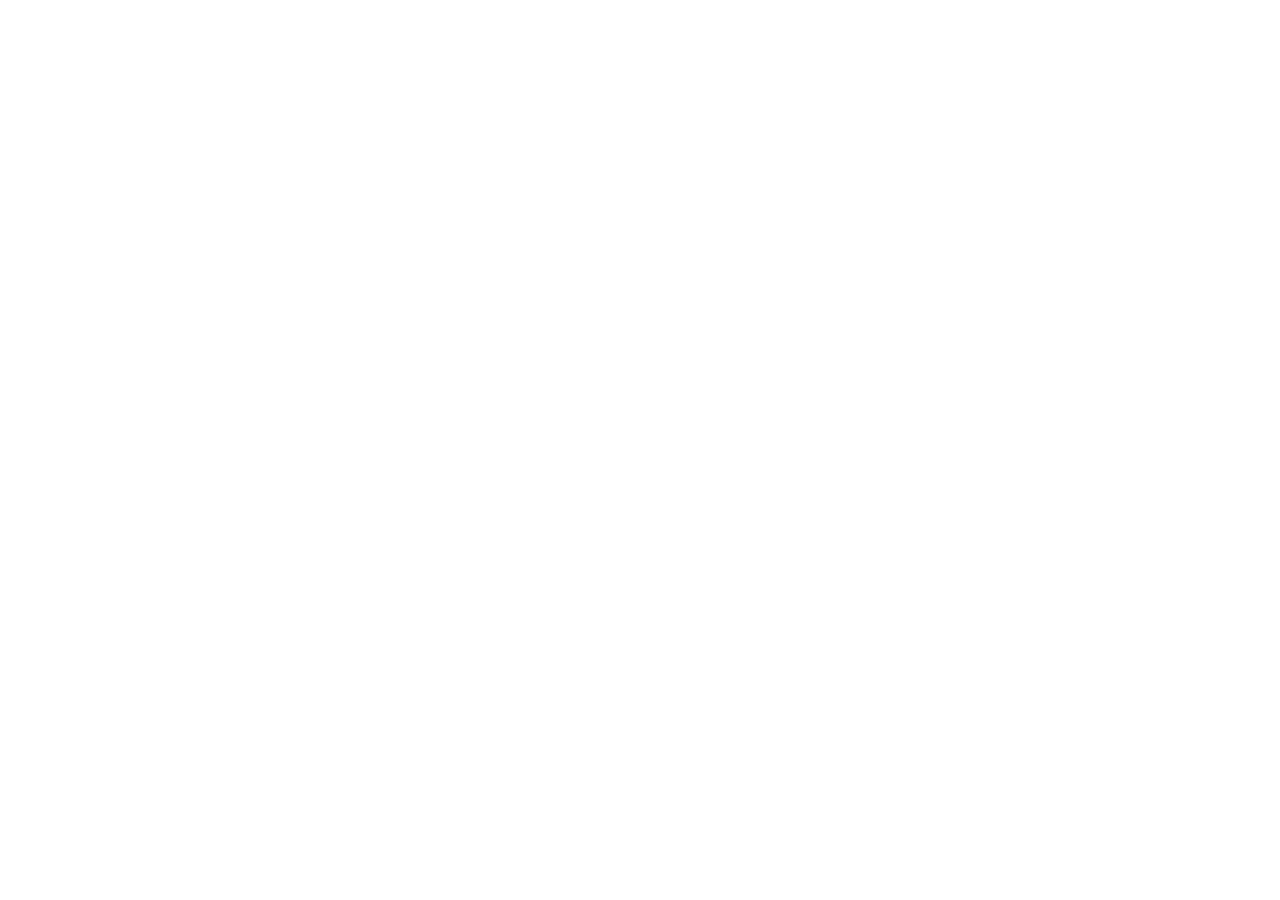
==== index.html @ 323bcc00 "ADD: Estrutura do projeto." ====
<!DOCTYPE html>
<html lang="pt-bt">
<head>
    <meta charset="UTF-8">
    <meta name="viewport" content="width=device-width, initial-scale=1.0">
    <title>Document</title>
        <link href="https://cdn.jsdelivr.net/npm/bootstrap@5.3.8/dist/css/bootstrap.min.css" rel="stylesheet" integrity="sha384-sRIl4kxILFvY47J16cr9ZwB07vP4J8+LH7qKQnuqkuIAvNWLzeN8tE5YBujZqJLB" crossorigin="anonymous">
        <link rel="stylesheet" href="https://cdn.jsdelivr.net/npm/bootstrap-icons@1.13.1/font/bootstrap-icons.min.css">
        <link rel="stylesheet" href="./assets/css/style.css">
    </head>
<body>
    <header>
    </header>

    <main>
    </main>

    <footer>
    </footer>
    
    <script src="https://cdn.jsdelivr.net/npm/bootstrap@5.3.8/dist/js/bootstrap.bundle.min.js" integrity="sha384-FKyoEForCGlyvwx9Hj09JcYn3nv7wiPVlz7YYwJrWVcXK/BmnVDxM+D2scQbITxI" crossorigin="anonymous"></script>
    <script src="https://cdn.jsdelivr.net/npm/sweetalert2@11"></script>
    <script src="./assets/js/script.js"></script>
</body>
</html>
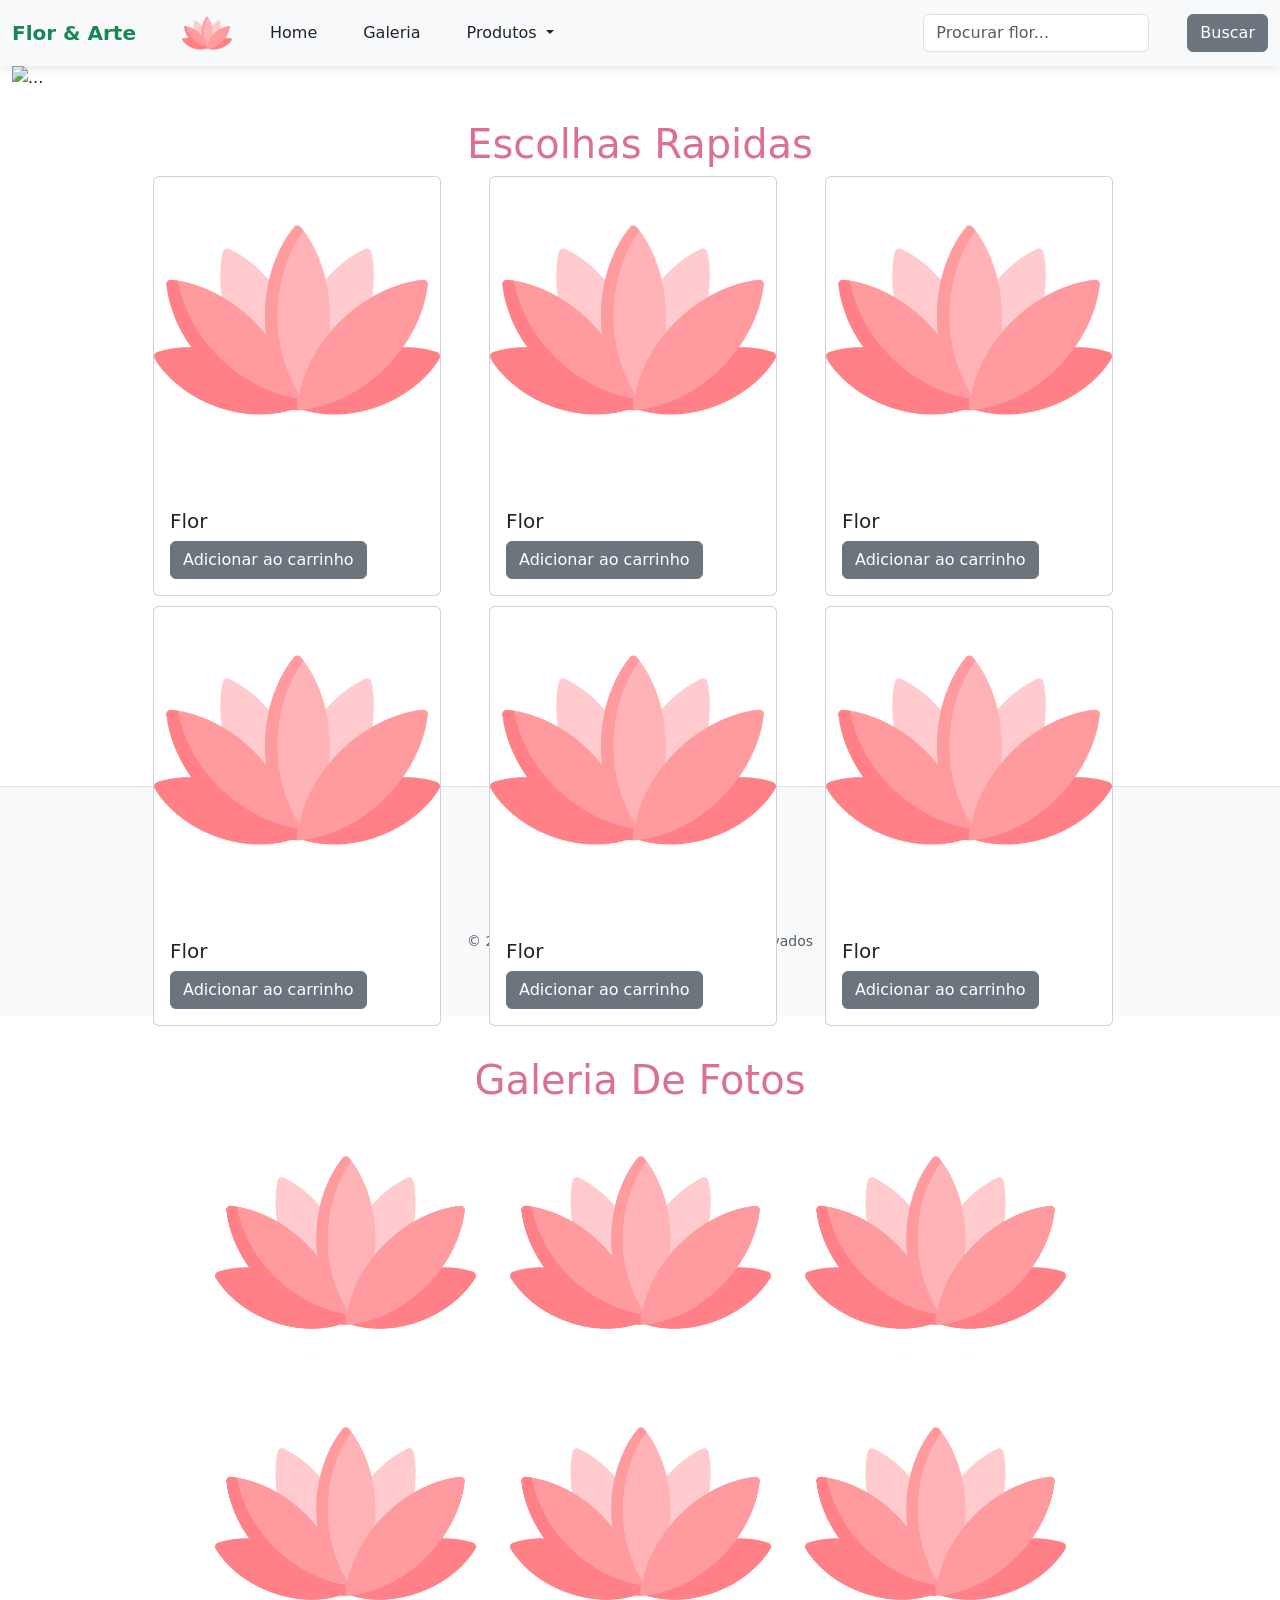
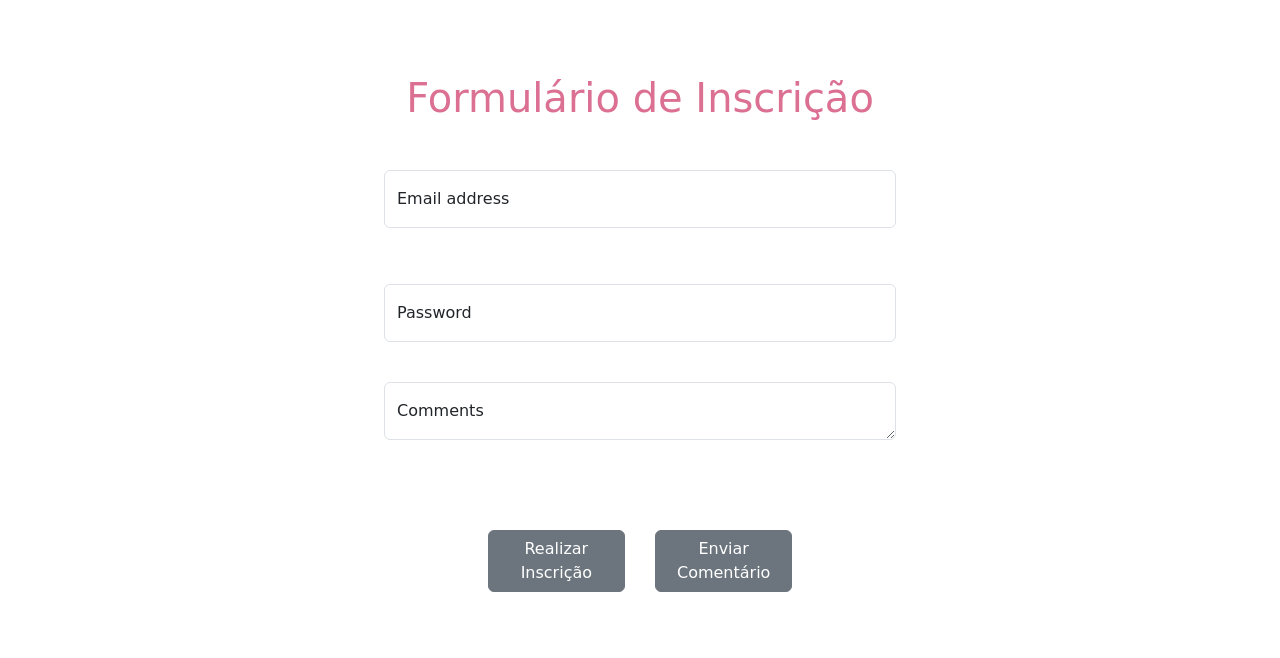
==== commit 9b67450c: "MODIFY: Finalização do CSS ADD: Eventos no JavaScript. MODIFY: Alterações em classes." ====
--- a/index.html
+++ b/index.html
@@ -1,25 +1,266 @@
 <!DOCTYPE html>
 <html lang="pt-bt">
+
 <head>
     <meta charset="UTF-8">
     <meta name="viewport" content="width=device-width, initial-scale=1.0">
-    <title>Document</title>
-        <link href="https://cdn.jsdelivr.net/npm/bootstrap@5.3.8/dist/css/bootstrap.min.css" rel="stylesheet" integrity="sha384-sRIl4kxILFvY47J16cr9ZwB07vP4J8+LH7qKQnuqkuIAvNWLzeN8tE5YBujZqJLB" crossorigin="anonymous">
-        <link rel="stylesheet" href="https://cdn.jsdelivr.net/npm/bootstrap-icons@1.13.1/font/bootstrap-icons.min.css">
-        <link rel="stylesheet" href="./assets/css/style.css">
-    </head>
+    <title>Floricultura</title>
+
+    <!-- SweetAlert2 CSS via CDN personaliza cor-->
+    <link rel="stylesheet" href="https://cdn.jsdelivr.net/npm/sweetalert2@11.18.0/dist/sweetalert2.min.css">
+    <script src="https://cdn.jsdelivr.net/npm/sweetalert2@11.18.0/dist/sweetalert2.all.min.js" defer></script>
+    <link href="https://cdn.jsdelivr.net/npm/bootstrap@5.3.8/dist/css/bootstrap.min.css" rel="stylesheet"
+        integrity="sha384-sRIl4kxILFvY47J16cr9ZwB07vP4J8+LH7qKQnuqkuIAvNWLzeN8tE5YBujZqJLB" crossorigin="anonymous">
+    <link rel="stylesheet" href="https://cdn.jsdelivr.net/npm/bootstrap-icons@1.13.1/font/bootstrap-icons.min.css">
+    <link rel="stylesheet" href="/assets/css/style.css">
+</head>
+
 <body>
-    <header>
+
+    <!-- Header - Maria Julia -->
+    <header class="header-main">
+        <nav class="navbar navbar-expand-lg bg-body-tertiary">
+
+            <div class="container-fluid">
+                <a class="navbar-brand header-site__logo fw-bold text-success" href="#">
+                    Flor & Arte
+                </a>
+                <img class="logo" src="/src/img/flower.png" alt="logo">
+
+
+                <button class="navbar-toggler" type="button" data-bs-toggle="collapse"
+                    data-bs-target="#menuFloricultura">
+                    <span class="navbar-toggler-icon"></span>
+                </button>
+
+                <div class="collapse navbar-collapse" id="menuFloricultura">
+                    <ul class="navbar-nav me-auto mb-2 mb-lg-0">
+                        <li class="nav-item">
+                            <a class="nav-link header-main__link active" href="#">Home</a>
+                        </li>
+                        <li class="nav-item">
+                            <a class="nav-link header-main__link" href="#galeria">Galeria</a>
+                        </li>
+
+                        <li class="nav-item dropdown">
+                            <a class="nav-link dropdown-toggle header-main__link" href="#" role="button"
+                                data-bs-toggle="dropdown">
+                                Produtos
+                            </a>
+                            <ul class="dropdown-menu">
+                                <li><a class="dropdown-item" href="#">Buquês</a></li>
+                                <li><a class="dropdown-item" href="#">Orquídeas</a></li>
+                                <li>
+                                    <hr class="dropdown-divider">
+                                </li>
+                                <li><a class="dropdown-item" href="#">Promoções</a></li>
+                            </ul>
+                        </li>
+                    </ul>
+
+                    <form class="d-flex" role="search">
+                        <input class="form-control me-2 header-main__search" type="search"
+                            placeholder="Procurar flor...">
+                        <button class="btn btn-secondary" type="submit">Buscar</button>
+                    </form>
+                </div>
+            </div>
+        </nav>
     </header>
 
-    <main>
+    <!-- +++++++++++++++++++++++++++++++++++++++++++++++++++++++++++++++++++++++++++++++++++++++++++++++++++++++++++++++++++++++++ -->
+    <main class="main__container">
+        <!-- Hero - Ana-->
+        <section class="container-fluid">
+            <div id="carouselExampleIndicators" class="carousel slide">
+                <div class="carousel-indicators">
+                    <button type="button" data-bs-target="#carouselExampleIndicators" data-bs-slide-to="0"
+                        class="active" aria-current="true" aria-label="Slide 1"></button>
+                    <button type="button" data-bs-target="#carouselExampleIndicators" data-bs-slide-to="1"
+                        aria-label="Slide 2"></button>
+                    <button type="button" data-bs-target="#carouselExampleIndicators" data-bs-slide-to="2"
+                        aria-label="Slide 3"></button>
+                </div>
+                <div class="carousel-inner">
+                    <div class="carousel-item active">
+                        <img src="https://images.pexels.com/photos/9387347/pexels-photo-9387347.jpeg"
+                            class="d-block w-100 h-50" alt="...">
+                    </div>
+                    <div class="carousel-item">
+                        <img src="https://images.pexels.com/photos/9387347/pexels-photo-9387347.jpeg"
+                            class="d-block w-100" alt="...">
+                    </div>
+                    <div class="carousel-item">
+                        <img src="https://images.pexels.com/photos/9387347/pexels-photo-9387347.jpeg"
+                            class="d-block w-100" alt="...">
+                    </div>
+                </div>
+                <button class="carousel-control-prev" type="button" data-bs-target="#carouselExampleIndicators"
+                    data-bs-slide="prev">
+                    <span class="carousel-control-prev-icon" aria-hidden="true"></span>
+                    <span class="visually-hidden">Previous</span>
+                </button>
+                <button class="carousel-control-next" type="button" data-bs-target="#carouselExampleIndicators"
+                    data-bs-slide="next">
+                    <span class="carousel-control-next-icon" aria-hidden="true"></span>
+                    <span class="visually-hidden">Next</span>
+                </button>
+            </div>
+        </section>
+        <!-- --------------------------------- -->
+        <section class="cards__container">
+            <h1>Escolhas Rapidas</h1>
+            <div class="row">
+                <div class="col-md-3">
+                    <div class="card" style="width: 18rem;">
+                        <img src="/src/img/flower.png" class="card-img-top" alt="...">
+                        <div class="card-body">
+                            <h5 class="card-title">Flor</h5>
+                            <button class="btn btn-secondary" type="submit" id="adicionarCarrinho1">Adicionar ao
+                                carrinho</button>
+                        </div>
+                    </div>
+                </div>
+
+                <div class="col-md-3">
+                    <div class="card" style="width: 18rem;">
+                        <img src="/src/img/flower.png" class="card-img-top" alt="...">
+                        <div class="card-body">
+                            <h5 class="card-title">Flor</h5>
+                            <button class="btn btn-secondary" type="submit" id="adicionarCarrinho2">Adicionar ao
+                                carrinho</button>
+                        </div>
+                    </div>
+                </div>
+
+                <div class="col-md-3">
+                    <div class="card" style="width: 18rem;">
+                        <img src="/src/img/flower.png" class="card-img-top" alt="...">
+                        <div class="card-body">
+                            <h5 class="card-title">Flor</h5>
+                            <button class="btn btn-secondary" type="submit" id="adicionarCarrinho3">Adicionar ao
+                                carrinho</button>
+                        </div>
+                    </div>
+                </div>
+                <div class="col-md-3">
+                    <div class="card" style="width: 18rem;">
+                        <img src="/src/img/flower.png" class="card-img-top" alt="...">
+                        <div class="card-body">
+                            <h5 class="card-title">Flor</h5>
+                            <button class="btn btn-secondary" type="submit" id="adicionarCarrinho4">Adicionar ao
+                                carrinho</button>
+                        </div>
+                    </div>
+                </div>
+                <div class="col-md-3">
+                    <div class="card" style="width: 18rem;">
+                        <img src="/src/img/flower.png" class="card-img-top" alt="...">
+                        <div class="card-body">
+                            <h5 class="card-title">Flor</h5>
+                            <button class="btn btn-secondary" type="submit" id="adicionarCarrinho5">Adicionar ao
+                                carrinho</button>
+                        </div>
+                    </div>
+                </div>
+                <div class="col-md-3">
+                    <div class="card" style="width: 18rem;">
+                        <img src="/src/img/flower.png" class="card-img-top" alt="...">
+                        <div class="card-body">
+                            <h5 class="card-title">Flor</h5>
+                            <button class="btn btn-secondary" type="submit" id="adicionarCarrinho6">Adicionar ao
+                                carrinho</button>
+                        </div>
+                    </div>
+                </div>
+            </div>
+
+        </section>
+
+
+
+
+        <!-- +++++++++++++++++++++++++++++++++++++++++++++++++++++++++++++++++++++++++++++++++++++++++++++++++++++++++++++++++++++++++ -->
+
+        <!-- Galeria de imagens  - JULIA -->
+        <section class="galeria-fotos">
+            <h1>Galeria De Fotos</h1>
+            <div class="container text-center">
+                <div class="row">
+                    <div class="col-md-3">
+                        <img src="/src/img/flower.png"
+                            class="img-fluid" alt="Descrição">
+                    </div>
+                    <div class="col-md-3">
+                        <img src="/src/img/flower.png"
+                            class="img-fluid" alt="Descrição">
+                    </div>
+                    <div class="col-md-3">
+                        <img src="/src/img/flower.png"
+                            class="img-fluid" alt="Descrição">
+                    </div>
+                    <div class="col-md-3">
+                        <img src="/src/img/flower.png"
+                            class="img-fluid" alt="Descrição">
+                    </div>
+                    <div class="col-md-3">
+                        <img src="/src/img/flower.png"
+                            class="img-fluid" alt="Descrição">
+                    </div>
+                    <div class="col-md-3">
+                        <img src="/src/img/flower.png"
+                            class="img-fluid" alt="Descrição">
+                    </div>
+                </div>
+        </section>
+
+
+
+        <!-- Formulário  de contato - JULIA-->
+
+
+        <section class="form-floating-geral">
+            <h1>Formulário de Inscrição</h1>
+            <div class="form-floating mb-3">
+                <input type="email" class="form-control" id="floatingInput" placeholder="name@example.com">
+                <label for="floatingInput">Email address</label>
+            </div>
+            <div class="form-floating">
+                <input type="password" class="form-control" id="floatingPassword" placeholder="Password">
+                <label for="floatingPassword">Password</label>
+            </div>
+            <div class="form-floating">
+                <textarea class="form-control" placeholder="Leave a comment here" id="floatingTextarea"></textarea>
+                <label for="floatingTextarea">Comments</label>
+            </div>
+
+            <div class="form-floating-buttons">
+                <div class="col-md-4 mb-3">
+                    <button id="alertSucesso" class="btn btn-secondary">Realizar Inscrição</button>
+                </div>
+                <div class="col-md-4 mb-3">
+                    <button id="alertComent" class="btn btn-secondary">Enviar Comentário</button>
+                </div>
+            </div>
+        </section>
+
     </main>
 
-    <footer>
-    </footer>
-    
-    <script src="https://cdn.jsdelivr.net/npm/bootstrap@5.3.8/dist/js/bootstrap.bundle.min.js" integrity="sha384-FKyoEForCGlyvwx9Hj09JcYn3nv7wiPVlz7YYwJrWVcXK/BmnVDxM+D2scQbITxI" crossorigin="anonymous"></script>
+    <footer class="footer-site bg-light border-top py-5">
+    <div class="container">
+        <div class="d-flex justify-content-center align-items-center">
+            <img src="src/img/flower.png" alt="Logo Flor & Arte" class="footer-site__logo" style="width: 80px; height: auto;">
+        </div>
+        <p class="text-center text-muted mt-3 small">© 2024 Flor & Arte - Todos os direitos reservados</p>
+    </div>
+</footer>
+
+
+    <script src="https://cdn.jsdelivr.net/npm/bootstrap@5.3.8/dist/js/bootstrap.bundle.min.js"
+        integrity="sha384-FKyoEForCGlyvwx9Hj09JcYn3nv7wiPVlz7YYwJrWVcXK/BmnVDxM+D2scQbITxI"
+        crossorigin="anonymous"></script>
     <script src="https://cdn.jsdelivr.net/npm/sweetalert2@11"></script>
-    <script src="./assets/js/script.js"></script>
+    <script src="/assets/js/script.js"></script>
 </body>
+
 </html>
--- a/assets/css/style.css
+++ b/assets/css/style.css
@@ -0,0 +1,113 @@
+html{
+    scroll-behavior: smooth;
+}
+*{
+    margin: 0;
+    padding: 0;
+    box-sizing: border-box;
+    text-decoration: none;
+    list-style: none;
+    gap: 30px;
+    
+    
+}
+
+.header-main {
+    box-shadow: 0 2px 10px rgba(0, 0, 0, 0.1);
+    position: sticky;
+    top: 0;
+    z-index: 1000;
+}
+
+.header-main .logo {
+    height: 50px;
+    width: auto;
+    transition: transform 0.3s ease;
+    
+}
+
+.header-main__link {
+    font-weight: 500;
+    color: var(--text-dark) !important;
+    transition: color 0.3s ease;
+    position: relative;
+}
+
+
+.main__container{
+    display: flex;
+    flex-direction: column;
+    height: 80vh;
+    align-items: center;
+}
+
+
+.main__container h1{
+    display: flex;
+    justify-content: center;
+    align-items: center;
+    color: palevioletred;
+
+}
+
+.row{
+    justify-content: center;
+    align-items: center;
+    gap: 10px;
+}
+/* galeria imagens */
+.galeria-fotos{
+    align-items: center;
+    justify-content: center;
+    width: 100%;
+}
+.galeria-fotos h1{
+    display: flex;
+    justify-content: center;
+    align-items: center;
+    color: palevioletred;
+}
+/* galeria imagens */
+
+/* formulario */
+
+.form-floating-geral{
+
+    display: flex;
+    width: 40%;
+    justify-content: center;
+    flex-direction: column;
+    gap: 40px;
+    border-radius: 20px;
+}
+
+.form-floating-geral h1{
+    display: flex;
+    justify-content: center;
+    align-items: center;
+    color: palevioletred;
+}
+
+.form-floating-buttons{
+    display: flex;
+    justify-content: center;
+    flex-direction: space-around;
+    gap: 30px;
+    padding: 50px;
+    align-items: center;
+
+}
+/* formulario */
+.footer-site {
+   flex-shrink: 0;
+    width: 100%;
+    background-color: #f8f9fa;
+    padding: 20px 0;   
+}
+/* Elemento: A imagem */
+.footer-site__logo {
+    max-width: 100px;         
+    height: auto;
+    display: block;            
+}
+
